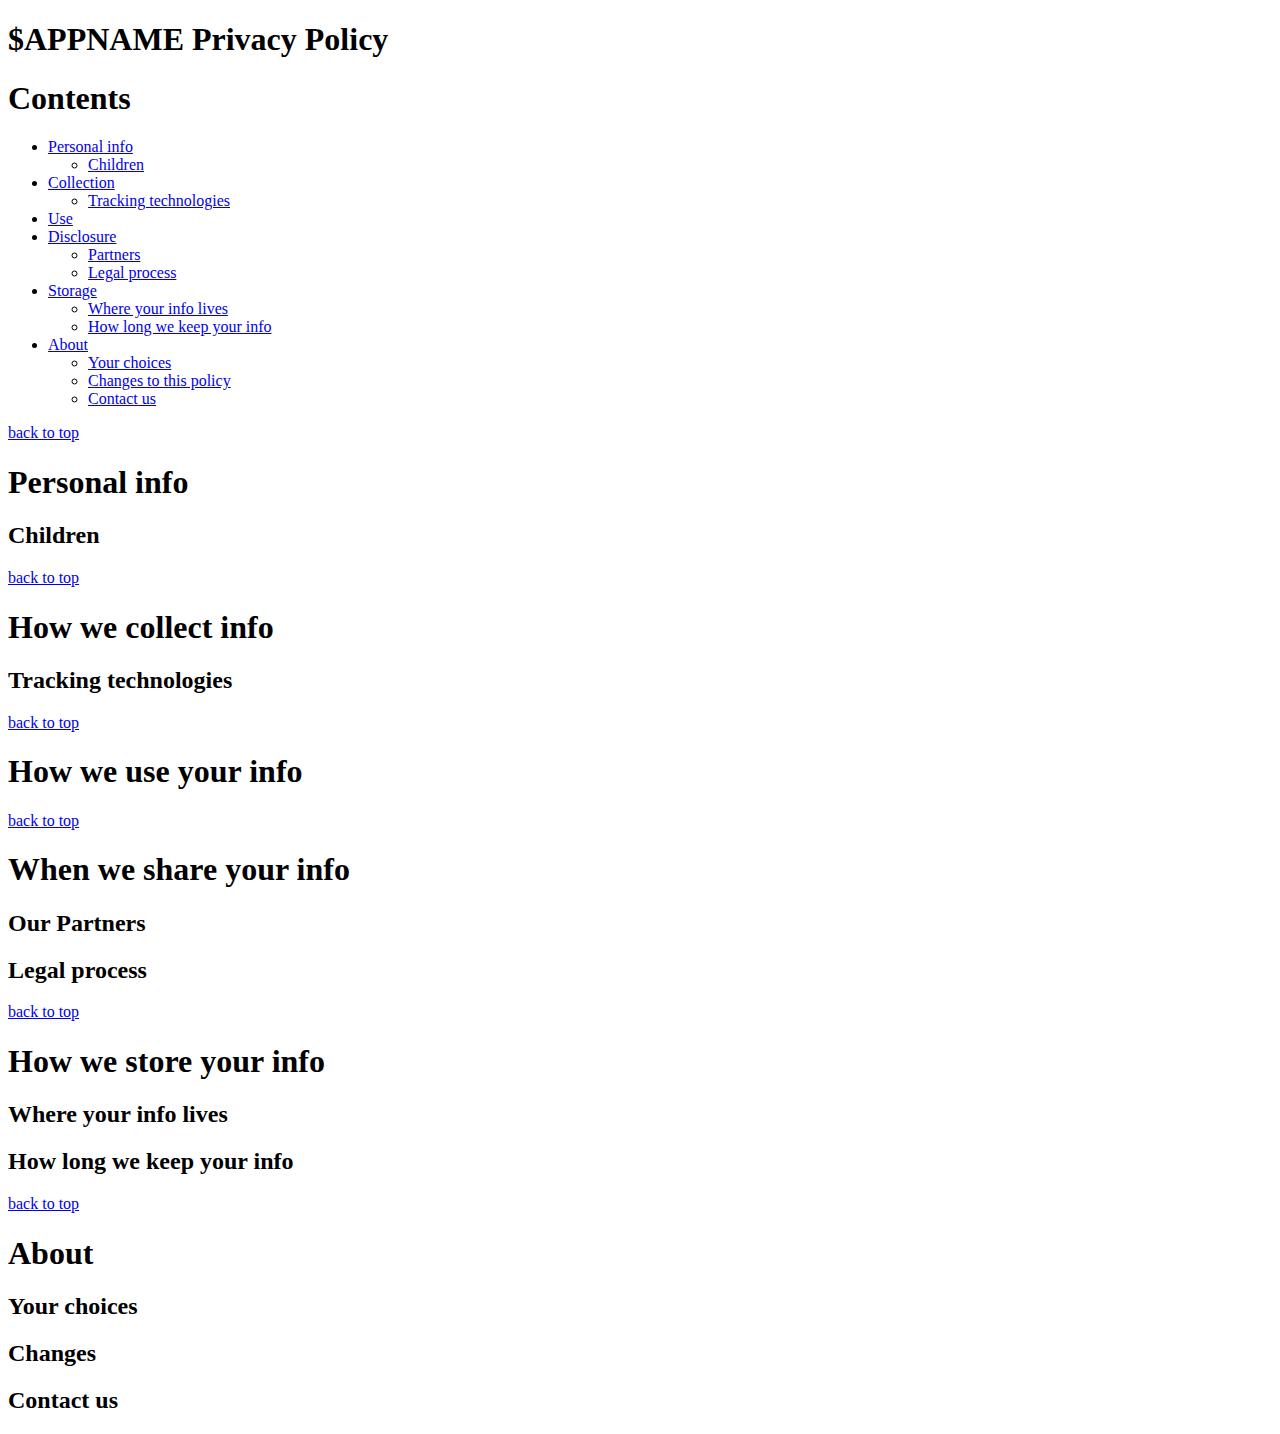
==== docs/index.html @ 4cd1bc00 "Move extension to subfolder and create docs folder for GitHub Pages." ====
<!DOCTYPE HTML>

<!-- This Source Code Form is subject to the terms of the Mozilla Public
     License, v. 2.0. If a copy of the MPL was not distributed with this file,
     You can obtain one at http://mozilla.org/MPL/2.0/.  -->

<html lang=en>
 <head>
  <meta charset="utf-8" />
  
  <title>$APPNAME - Privacy Policy</title>
   <!--Make sure to put you app name in the page title-->
  
  <link href="privacy-policy-updates.xml" type="application/rss+xml" title="$APPNAME Privacy Policy Updates" rel="alternate">
   <!--It's a good idea to provide an RSS feed of privacy policy updates so that users don't have to keep checking back to see if anything has changed. Especially if your feed doesn't change regularly, it doesn't take much work to update it by hand whenever you make a change. Of course, whenever you make a large change, it's still a good idea to push a notice out to your users, even if you do have an RSS feed. Make sure to remove the RSS section below if you don't use an update feed.-->
   
  <link rel="stylesheet" href="css/style.css" media="all" type="text/css">
  
  </head>
  
 <body>

   <header>
    <h1>$APPNAME Privacy Policy</h1>
    </header>

   <nav>
    <h1 id="contents">Contents</h1>

     <ul>
     <li><a href="#personal-info">Personal info</a>
      <ul><li><a href="#misc_children">Children</a></li></ul>
      </li>
     
     <li><a href="#collection">Collection</a>
      <ul><li><a href="#collection_tracking">Tracking technologies</a></li></ul>
      </li>
      
     <li><a href="#use">Use</a>
      </li>
    
     <li><a href="#disclosure">Disclosure</a>
      <ul>
       <li><a href="#disclosure_partners">Partners</a></li>
       <li><a href="#disclosure_legal">Legal process</a></li>
       </ul></li>
      
     <li><a href="#storage">Storage</a>
      <ul>
       <li><a href="#storage_location">Where your info lives</a></li>
       <li><a href="#storage_duration">How long we keep your info</a></li>
       </ul></li>
      
    <li><a href="#misc">About</a>
     <ul><li><a href="#choice">Your choices</a></li>
      <li><a href="#change">Changes to this policy</a></li>
      <li><a href="#contact">Contact us</a></li>
      </ul></li>
      
     </ul>
    </nav>
   
   <article>

    <nav class="to-top"><a href="#contents">back to top</a></nav>

    <section>

     <h1 id="personal-info">Personal info</h1>

      <h2 id="misc_children">Children</h2>

     </section>
   
    <nav class="to-top"><a href="#contents">back to top</a></nav>
   
    <section>
    
     <h1 id="collection">How we collect info</h1>

      <h2 id="collection_tracking">Tracking technologies</h2>

     </section>

    <nav class="to-top"><a href="#contents">back to top</a></nav>

    <section>

     <h1 id="use">How we use your info</h1>

     </section>

    <nav class="to-top"><a href="#contents">back to top</a></nav>

    <section>

     <h1 id="disclosure">When we share your info</h1>

      <h2 id="disclosure_partners">Our Partners</h2>

      <h2 id="disclosure_legal">Legal process</h2>

     </section>

    <nav class="to-top"><a href="#contents">back to top</a></nav>

    <section>

     <h1 id="storage">How we store your info</h1>

      <h2 id="storage_location">Where your info lives</h2>

      <h2 id="storage_duration">How long we keep your info</h2>

     </section>

    <nav class="to-top"><a href="#contents">back to top</a></nav>

    <section>

     <h1 id="misc">About</h1>

      <h2 id="misc_choice">Your choices</h2>

      <h2 id="misc_changes">Changes</h2>

      <h2 id="misc_contact">Contact us</h2>

     </section>

    </article>

  </body>

 </html>
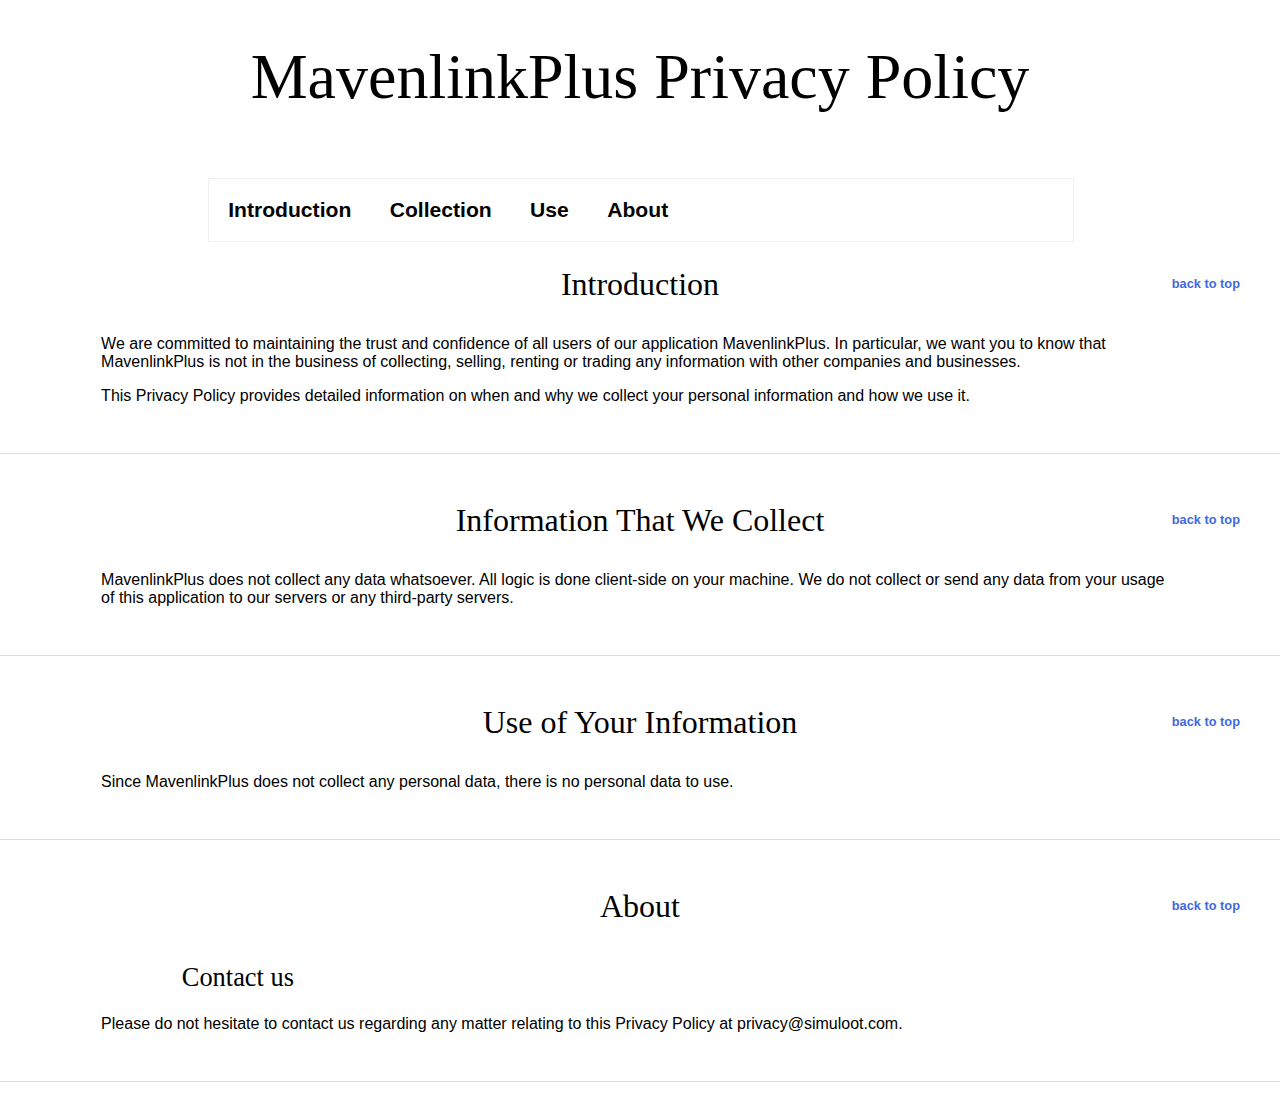
==== commit 83becc5e: "Update privacy policy." ====
--- a/docs/index.html
+++ b/docs/index.html
@@ -4,132 +4,102 @@
      License, v. 2.0. If a copy of the MPL was not distributed with this file,
      You can obtain one at http://mozilla.org/MPL/2.0/.  -->
 
-<html lang=en>
- <head>
-  <meta charset="utf-8" />
-  
-  <title>$APPNAME - Privacy Policy</title>
-   <!--Make sure to put you app name in the page title-->
-  
-  <link href="privacy-policy-updates.xml" type="application/rss+xml" title="$APPNAME Privacy Policy Updates" rel="alternate">
-   <!--It's a good idea to provide an RSS feed of privacy policy updates so that users don't have to keep checking back to see if anything has changed. Especially if your feed doesn't change regularly, it doesn't take much work to update it by hand whenever you make a change. Of course, whenever you make a large change, it's still a good idea to push a notice out to your users, even if you do have an RSS feed. Make sure to remove the RSS section below if you don't use an update feed.-->
-   
-  <link rel="stylesheet" href="css/style.css" media="all" type="text/css">
-  
-  </head>
-  
- <body>
+<html lang="en">
 
-   <header>
-    <h1>$APPNAME Privacy Policy</h1>
+<head>
+    <meta charset="utf-8" />
+
+    <title>MavenlinkPlus - Privacy Policy</title>
+
+    <link rel="stylesheet" href="css/style.css" media="all" type="text/css">
+
+</head>
+
+<body>
+
+    <header>
+        <h1>MavenlinkPlus Privacy Policy</h1>
     </header>
 
-   <nav>
-    <h1 id="contents">Contents</h1>
+    <nav>
+        <h1 id="contents">Contents</h1>
 
-     <ul>
-     <li><a href="#personal-info">Personal info</a>
-      <ul><li><a href="#misc_children">Children</a></li></ul>
-      </li>
-     
-     <li><a href="#collection">Collection</a>
-      <ul><li><a href="#collection_tracking">Tracking technologies</a></li></ul>
-      </li>
-      
-     <li><a href="#use">Use</a>
-      </li>
-    
-     <li><a href="#disclosure">Disclosure</a>
-      <ul>
-       <li><a href="#disclosure_partners">Partners</a></li>
-       <li><a href="#disclosure_legal">Legal process</a></li>
-       </ul></li>
-      
-     <li><a href="#storage">Storage</a>
-      <ul>
-       <li><a href="#storage_location">Where your info lives</a></li>
-       <li><a href="#storage_duration">How long we keep your info</a></li>
-       </ul></li>
-      
-    <li><a href="#misc">About</a>
-     <ul><li><a href="#choice">Your choices</a></li>
-      <li><a href="#change">Changes to this policy</a></li>
-      <li><a href="#contact">Contact us</a></li>
-      </ul></li>
-      
-     </ul>
+        <ul>
+            <li>
+                <a href="#introduction">Introduction</a>
+            </li>
+
+            <li>
+                <a href="#collection">Collection</a>
+            </li>
+
+            <li>
+                <a href="#use">Use</a>
+            </li>
+
+            <li><a href="#misc">About</a>
+                <ul>
+                    <li><a href="#contact">Contact us</a></li>
+                </ul>
+            </li>
+
+        </ul>
     </nav>
-   
-   <article>
 
-    <nav class="to-top"><a href="#contents">back to top</a></nav>
+    <article>
 
-    <section>
+        <nav class="to-top"><a href="#contents">back to top</a></nav>
 
-     <h1 id="personal-info">Personal info</h1>
+        <section>
 
-      <h2 id="misc_children">Children</h2>
+            <h1 id="introduction">Introduction</h1>
 
-     </section>
-   
-    <nav class="to-top"><a href="#contents">back to top</a></nav>
-   
-    <section>
-    
-     <h1 id="collection">How we collect info</h1>
+            <p>We are committed to maintaining the trust and confidence of all users of our application MavenlinkPlus.
+                In particular, we want you to know that MavenlinkPlus is not in the business of collecting, selling,
+                renting or trading any information with other companies and businesses.</p>
 
-      <h2 id="collection_tracking">Tracking technologies</h2>
+            <p>This Privacy Policy provides detailed information on when and why we collect your personal information and
+                how we use it.</p>
 
-     </section>
+        </section>
 
-    <nav class="to-top"><a href="#contents">back to top</a></nav>
+        <nav class="to-top"><a href="#contents">back to top</a></nav>
 
-    <section>
+        <section>
 
-     <h1 id="use">How we use your info</h1>
+            <h1 id="collection">Information That We Collect</h1>
 
-     </section>
+            <p>MavenlinkPlus does not collect any data whatsoever. All logic is done client-side on your machine. We do
+                not collect or send any data from your usage of this application to our servers or any third-party
+                servers.</p>
 
-    <nav class="to-top"><a href="#contents">back to top</a></nav>
+        </section>
 
-    <section>
+        <nav class="to-top"><a href="#contents">back to top</a></nav>
 
-     <h1 id="disclosure">When we share your info</h1>
+        <section>
 
-      <h2 id="disclosure_partners">Our Partners</h2>
+            <h1 id="use">Use of Your Information</h1>
 
-      <h2 id="disclosure_legal">Legal process</h2>
+            <p>Since MavenlinkPlus does not collect any personal data, there is no personal data to use.</p>
 
-     </section>
+        </section>
 
-    <nav class="to-top"><a href="#contents">back to top</a></nav>
+        <nav class="to-top"><a href="#contents">back to top</a></nav>
 
-    <section>
+        <section>
 
-     <h1 id="storage">How we store your info</h1>
+            <h1 id="misc">About</h1>
 
-      <h2 id="storage_location">Where your info lives</h2>
+            <h2 id="misc_contact">Contact us</h2>
 
-      <h2 id="storage_duration">How long we keep your info</h2>
+            <p>Please do not hesitate to contact us regarding any matter relating to this Privacy Policy at
+                privacy@simuloot.com.</p>
 
-     </section>
-
-    <nav class="to-top"><a href="#contents">back to top</a></nav>
-
-    <section>
-
-     <h1 id="misc">About</h1>
-
-      <h2 id="misc_choice">Your choices</h2>
-
-      <h2 id="misc_changes">Changes</h2>
-
-      <h2 id="misc_contact">Contact us</h2>
-
-     </section>
+        </section>
 
     </article>
 
-  </body>
+</body>
 
- </html>+</html>--- a/docs/css/style.css
+++ b/docs/css/style.css
@@ -0,0 +1,352 @@
+/****************************
+**  Style for all devices  **
+****************************/
+
+/*
+General
+*/
+
+body {
+    font-family: sans-serif;
+}
+
+section {
+    border-bottom: solid thin rgb(220, 220, 220);
+}
+
+/*
+  Page header
+  */
+
+header {
+    margin: -0.5 -0.5em 0 -0.5em;
+    text-align: center;
+}
+
+/*
+  Section headings
+   */
+
+h1,
+h2,
+h3,
+h4,
+h5,
+h6,
+h7 {
+    font-family: serif;
+    font-weight: normal;
+}
+
+h1 {
+    text-align: center;
+}
+
+/*
+  Navigation
+  */
+
+nav a {
+    text-decoration: none;
+    color: black;
+}
+
+nav a:hover {
+    color: #b91e27;
+}
+
+nav h1 {
+    font-family: serif;
+    margin: 0 0 0.5em 0;
+}
+
+
+/*
+  General content elements and styles
+  */
+
+ul,
+ol {
+    color: #b91e27;
+    font-weight: bold;
+    font-family: serif;
+    font-size: 1.2em;
+}
+
+ul {
+    list-style: square outside;
+}
+
+ol span {
+    color: black;
+    font-weight: normal;
+    font-family: sans-serif;
+    font-size: 0.84em;
+}
+
+ul span {
+    color: black;
+    font-weight: normal;
+    font-family: sans-serif;
+    font-size: 0.84em;
+}
+
+blockquote {
+    border-left: solid thick #b91e27;
+}
+
+em {
+    font-style: italic;
+}
+
+strong {
+    font-weight: bold;
+    color: #b91e27;
+}
+
+/* Nav to-top elements */
+
+nav.to-top {
+    display: block;
+    padding: 2.5em 0.5em 0.5em 2.5em;
+    margin: 0;
+    width: auto;
+    position: absolute;
+    right: 2em;
+    left: auto;
+    border-style: none;
+    background-color: transparent;
+}
+
+nav.to-top a {
+    margin: 0;
+    border: 0;
+    text-decoration: none;
+    color: royalblue;
+    font-size: 0.8em;
+    font-weight: bold;
+    font-family: sans-serif;
+}
+
+nav.to-top a:hover {
+    text-decoration: underline;
+}
+
+
+/********************************************
+  **  Style for devices with small displays  **
+  ********************************************/
+@media (max-width: 46.9em) {
+
+    /*
+  General
+  */
+
+    section {
+        margin: 0 -0.5em 1em -0.5em;
+        padding: 0 0.5em 1em 0.5em;
+    }
+
+    /*
+  Page header
+  */
+
+    header h1 {
+        padding: 0.5em 0 0 0;
+        font-size: 2.5em;
+    }
+
+    /*
+  Section headings
+   */
+
+    h2,
+    h3,
+    h4,
+    h5,
+    h6,
+    h7 {
+        margin: 0.2em 0 0 1em;
+        padding: 0.1em;
+    }
+
+    h1 {
+        font-size: 1.5em;
+        /*  margin: 0 0 1em 0;*/
+    }
+
+    h2 {
+        font-size: 1.2em;
+    }
+
+    h3 {
+        font-size: 1.13em;
+    }
+
+    h4 {
+        font-size: 1.07em;
+    }
+
+
+    /*
+  Navigation
+  */
+
+    /* Nav bar */
+
+    nav {
+        margin: 1em 10% 1em 10%;
+        padding: 1em 0 0 0;
+        width: 22em;
+        border: solid thin rgb(240, 240, 240);
+    }
+
+    nav ul {
+        margin: 0;
+        list-style: square outside;
+    }
+
+    nav a {
+        font-family: serif;
+    }
+
+    nav a:hover {
+        font-weight: bold;
+    }
+
+}
+
+
+/********************************************
+  **  Style for devices with large displays  **
+  ********************************************/
+@media (min-width: 47em) {
+
+
+    /*
+  General
+  */
+
+    section {
+        margin: 0 -0.5em 1em -0.5em;
+        padding: 2em 8% 2em 8%;
+    }
+
+
+    /*
+  Page header
+  */
+
+    header {
+        margin: 0 -0.5em 0 -0.5em;
+    }
+
+    header h1 {
+        padding: 0.5em 0 0 0;
+        font-size: 4em;
+    }
+
+
+    /*
+  Section headings
+   */
+
+    h2,
+    h3,
+    h4,
+    h5,
+    h6,
+    h7 {
+        margin: 0.8em 0 0 7%;
+        padding: 0.2em;
+    }
+
+    h1 {
+        font-size: 2em;
+        text-align: center;
+        margin: 0 0 1em 0;
+    }
+
+    h2 {
+        font-size: 1.65em;
+    }
+
+    h3 {
+        font-size: 1.4em;
+    }
+
+    h4 {
+        font-size: 1.15em;
+    }
+
+
+    /*
+  Other content elements
+  */
+
+    blockquote {
+        padding: 0 0 0 1.2em;
+        margin: 0 6em 0 4em;
+    }
+
+    ul,
+    ol {
+        padding: 0 6em 0 6em;
+    }
+
+
+    /*
+  Navigation
+  */
+
+    /* Nav bar */
+
+    nav {
+        padding: 0 0 3.5em 0;
+        margin: 0 0 0 0;
+    }
+
+    nav h1 {
+        display: none;
+        * //* (display off-page?) */
+    }
+
+    nav ul {
+        margin: 0 0 0 -22.5em;
+        padding: 0;
+        float: left;
+        position: absolute;
+        width: 45em;
+        left: 50%;
+        border: solid thin rgb(240, 240, 240);
+        list-style: none outside;
+    }
+
+    nav li {
+        float: left;
+        margin: 1em;
+    }
+
+    nav li ul {
+        display: none;
+    }
+
+    nav a {
+        font-size: 1.1em;
+        font-weight: bold;
+        font-family: sans-serif;
+    }
+
+}
+
+
+/**************************
+  **  Style for printouts  **
+  **************************/
+@media print {
+
+    nav.to-top {
+        display: none;
+    }
+
+}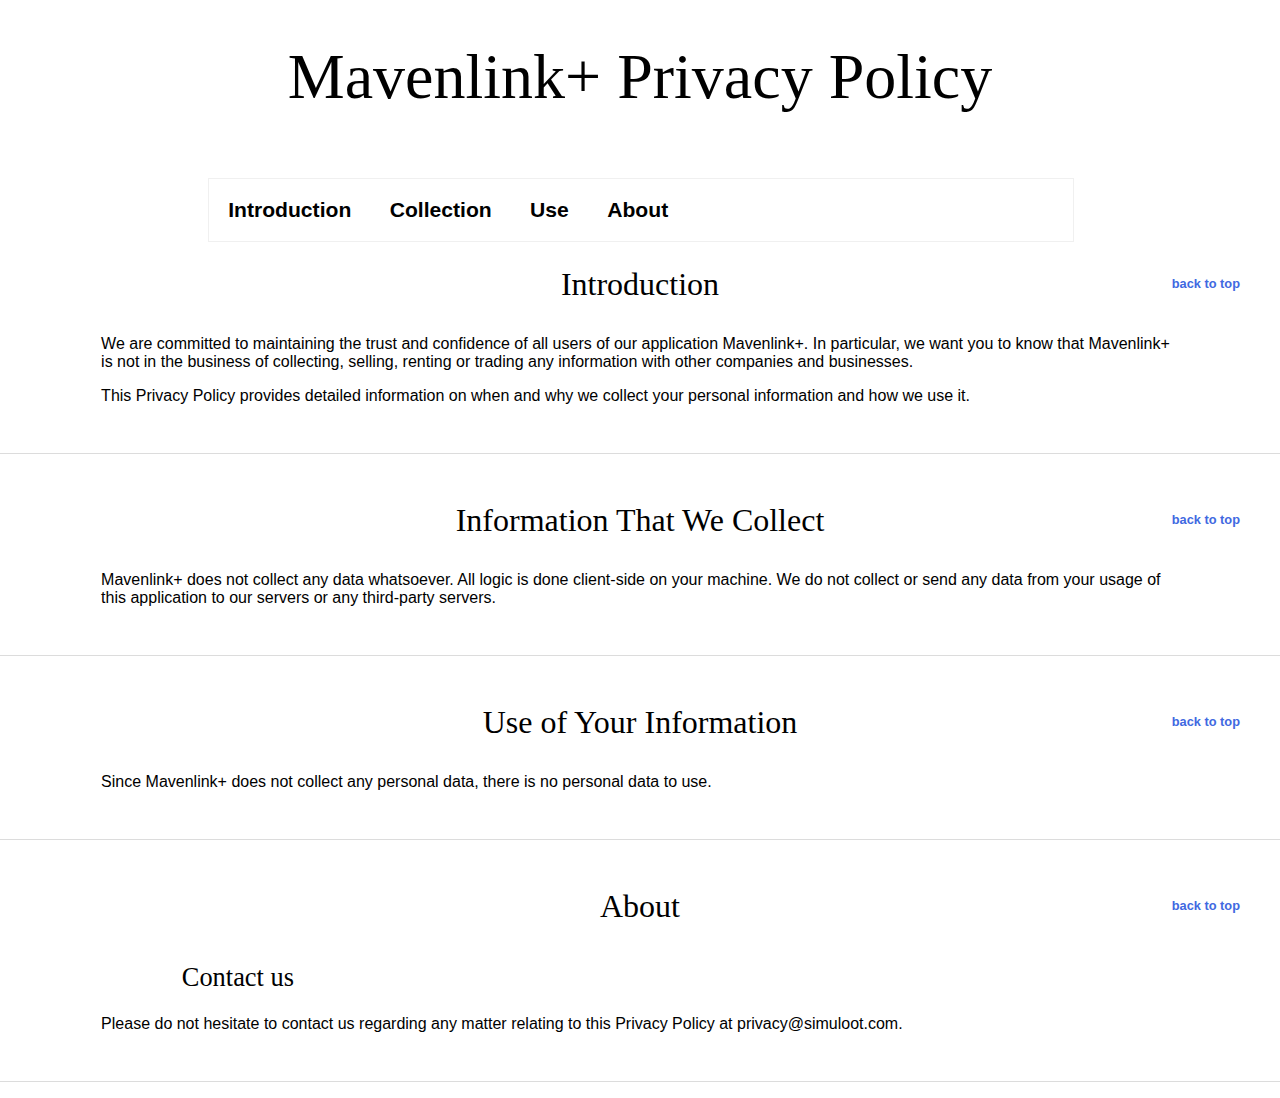
==== commit d00a22ae: "Use Mavenlink+ instead of MavenlinkPlus in privacy policy." ====
--- a/docs/index.html
+++ b/docs/index.html
@@ -9,7 +9,7 @@
 <head>
     <meta charset="utf-8" />
 
-    <title>MavenlinkPlus - Privacy Policy</title>
+    <title>Mavenlink+ - Privacy Policy</title>
 
     <link rel="stylesheet" href="css/style.css" media="all" type="text/css">
 
@@ -18,7 +18,7 @@
 <body>
 
     <header>
-        <h1>MavenlinkPlus Privacy Policy</h1>
+        <h1>Mavenlink+ Privacy Policy</h1>
     </header>
 
     <nav>
@@ -54,8 +54,8 @@
 
             <h1 id="introduction">Introduction</h1>
 
-            <p>We are committed to maintaining the trust and confidence of all users of our application MavenlinkPlus.
-                In particular, we want you to know that MavenlinkPlus is not in the business of collecting, selling,
+            <p>We are committed to maintaining the trust and confidence of all users of our application Mavenlink+.
+                In particular, we want you to know that Mavenlink+ is not in the business of collecting, selling,
                 renting or trading any information with other companies and businesses.</p>
 
             <p>This Privacy Policy provides detailed information on when and why we collect your personal information and
@@ -69,7 +69,7 @@
 
             <h1 id="collection">Information That We Collect</h1>
 
-            <p>MavenlinkPlus does not collect any data whatsoever. All logic is done client-side on your machine. We do
+            <p>Mavenlink+ does not collect any data whatsoever. All logic is done client-side on your machine. We do
                 not collect or send any data from your usage of this application to our servers or any third-party
                 servers.</p>
 
@@ -81,7 +81,7 @@
 
             <h1 id="use">Use of Your Information</h1>
 
-            <p>Since MavenlinkPlus does not collect any personal data, there is no personal data to use.</p>
+            <p>Since Mavenlink+ does not collect any personal data, there is no personal data to use.</p>
 
         </section>
 
